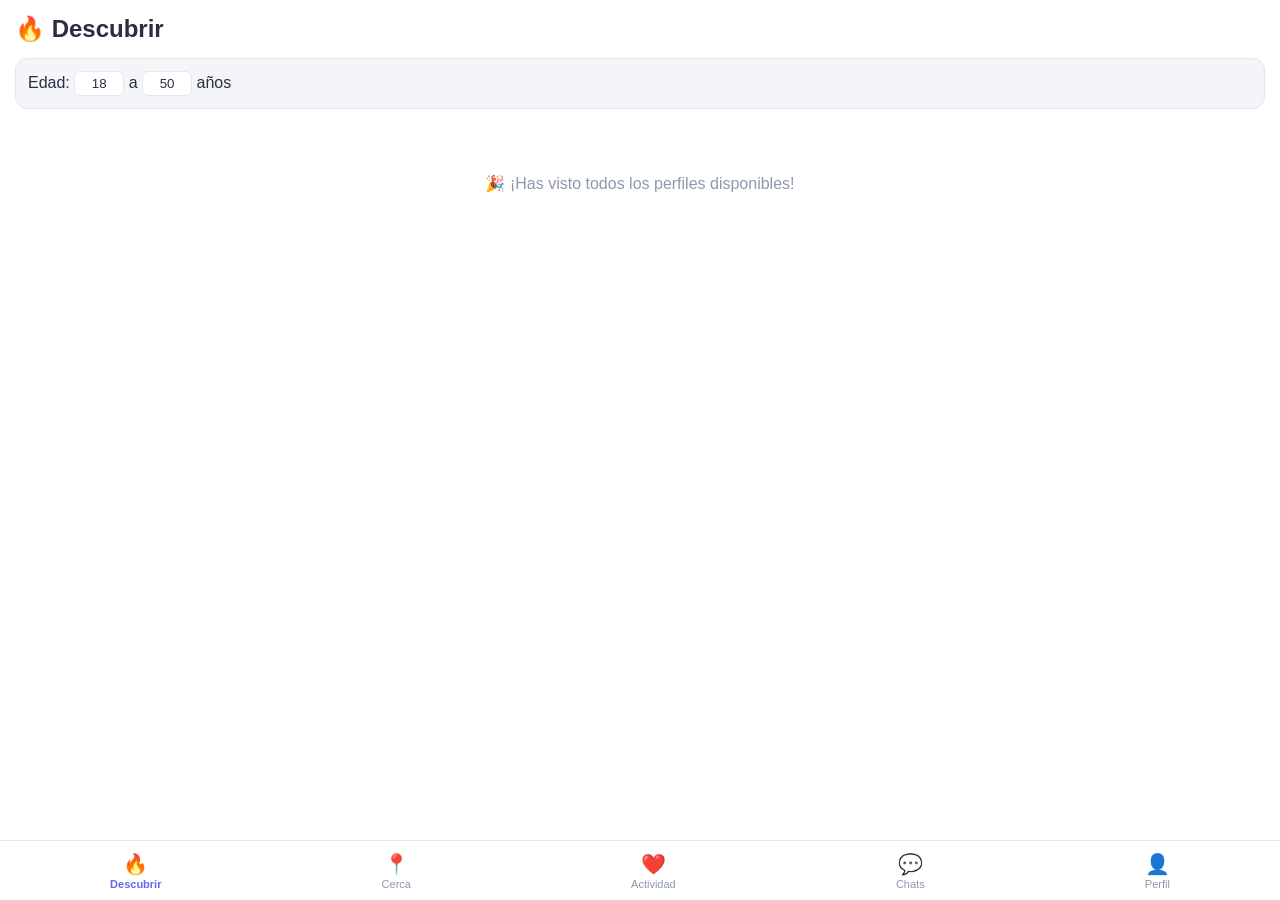
==== index.html @ 51c749a5 "Create index.html" ====
<!DOCTYPE html>
<html lang="es" class="light">
<head>
    <meta charset="UTF-8">
    <meta name="viewport" content="width=device-width, initial-scale=1.0">
    <title>Citas & Amigos</title>
    <script src="https://telegram.org/js/telegram-web-app.js"></script>
    <script>
        window.Telegram.WebApp.ready();
        window.Telegram.WebApp.expand();
        window.Telegram.WebApp.setHeaderColor('#ffffff');
        window.Telegram.WebApp.setBackgroundColor('#ffffff');
    </script>
    <style>
      * { box-sizing: border-box; margin: 0; padding: 0; }
      
      :root {
        --bg-primary: #ffffff;
        --bg-secondary: #f4f5f9;
        --text-main: #2b2d42;
        --text-muted: #8d99ae;
        --accent-color: #6366f1;
        --border-color: #e2e8f0;
      }

      html, body { 
        font-family: -apple-system, BlinkMacSystemFont, "Segoe UI", Roboto, Helvetica, Arial, sans-serif;
        background-color: #ffffff !important;
        background: #ffffff !important;
        color: #2b2d42 !important;
        color-scheme: light !important;
      }

      .screen { display: none; padding: 15px; padding-bottom: 80px; background-color: #ffffff !important; min-height: 100vh; }
      .screen.active { display: block; }

      .header { display: flex; justify-content: space-between; align-items: center; margin-bottom: 15px; }
      
      .filters { margin: 15px 0; background: var(--bg-secondary); padding: 12px; border-radius: 12px; border: 1px solid var(--border-color); color: var(--text-main); }
      .filters input { width: 50px; background: #ffffff; border: 1px solid var(--border-color); color: var(--text-main); border-radius: 6px; padding: 4px; text-align: center; }

      .card-container { margin-top: 10px; position: relative; }
      .card { background: var(--bg-secondary); border-radius: 16px; overflow: hidden; border: 1px solid var(--border-color); box-shadow: 0 4px 12px rgba(0,0,0,0.05); padding: 15px; }
      .card-img { width: 100%; height: 280px; object-fit: cover; background: #e2e8f0; border-radius: 12px; }
      .card-info { margin-top: 15px; color: var(--text-main); }

      /* Botón de videollamada / en vivo condicional en el perfil individual */
      .video-call-btn {
        display: none;
        width: 100%;
        background: #10b981;
        color: white;
        border: none;
        padding: 12px;
        border-radius: 10px;
        font-weight: bold;
        margin-top: 12px;
        cursor: pointer;
        align-items: center;
        justify-content: center;
        gap: 8px;
        font-size: 15px;
      }
      .video-call-btn.visible { display: flex; }

      .chat-item { display: flex; align-items: center; gap: 12px; padding: 12px; border-bottom: 1px solid var(--border-color); cursor: pointer; }
      .chat-avatar { width: 50px; height: 50px; border-radius: 50%; background: #cbd5e1; }

      .nav-bar { position: fixed; bottom: 0; left: 0; right: 0; height: 60px; background: var(--bg-primary); display: flex; justify-content: space-around; align-items: center; border-top: 1px solid var(--border-color); z-index: 100; }
      .nav-btn { background: none; border: none; color: var(--text-muted); font-size: 11px; cursor: pointer; display: flex; flex-direction: column; align-items: center; gap: 2px; }
      .nav-btn.active { color: var(--accent-color); font-weight: bold; }
      .nav-btn span { font-size: 20px; }

      .empty { text-align: center; padding: 50px 20px; color: var(--text-muted); }
      h1, h2, h3, h4, h5, h6, p, span { color: var(--text-main); }
    </style>
    <script>
    window.addEventListener('DOMContentLoaded', (event) => {
        if (window.Telegram && window.Telegram.WebApp) {
            const tg = window.Telegram.WebApp;
            tg.expand();
            tg.setHeaderColor('#ffffff');
            tg.setBackgroundColor('#ffffff');
        }
    });
    </script>
</head>
<body>

    <!-- 1. Pantalla Descubrir -->
    <div id="screen-descubrir" class="screen active">
        <div class="header"><h2>🔥 Descubrir</h2></div>
        <div class="filters">Edad: <input type="text" value="18" readonly> a <input type="text" value="50" readonly> años</div>
        <div class="empty">🎉 ¡Has visto todos los perfiles disponibles!</div>
    </div>

    <!-- 2. Pantalla Cerca -->
    <div id="screen-cerca" class="screen">
        <div class="header"><h2>📍 Cerca de ti</h2></div>
        <div class="empty">🔍 No hay usuarios cerca en este momento.</div>
    </div>

    <!-- 3. Pantalla Actividad -->
    <div id="screen-actividad" class="screen">
        <div class="header"><h2>❤️ Actividad</h2></div>
        <div class="empty">✨ Aquí verás quién te ha dado like o visitado.</div>
    </div>

    <!-- 4. Pantalla Chats -->
    <div id="screen-chats" class="screen">
        <div class="header"><h2>💬 Chats</h2></div>
        <div class="chat-item" onclick="openProfile('Carlos', true)">
            <div class="chat-avatar"></div>
            <div>
                <h4>Carlos</h4>
                <p style="font-size: 13px; color: var(--text-muted);">¡Hola! ¿Cómo estás?</p>
            </div>
        </div>
        <div class="chat-item" onclick="openProfile('Ana', false)">
            <div class="chat-avatar"></div>
            <div>
                <h4>Ana</h4>
                <p style="font-size: 13px; color: var(--text-muted);">Nuevo match guardado</p>
            </div>
        </div>
    </div>

    <!-- 5. Pantalla Perfil Individual (Con opción de videollamada / en vivo condicional) -->
    <div id="screen-perfil-detalle" class="screen">
        <div class="header">
            <button onclick="switchScreen('chats')" style="background:none; border:none; font-size:16px; color:var(--accent-color); cursor:pointer;">← Volver</button>
            <h2 id="profile-name">Perfil</h2>
            <div></div>
        </div>
        <div class="card">
            <div class="card-img"></div>
            <div class="card-info">
                <h3 id="profile-title">Usuario</h3>
                <p style="color: var(--text-muted); margin-top: 5px;">Buscando conectar y conocer gente nueva.</p>
                
                <!-- Botón de Videollamada / En vivo condicional -->
                <button id="videoCallBtn" class="video-call-btn" onclick="startVideoCall()">
                    🎥 Iniciar Videollamada / En vivo
                </button>
            </div>
        </div>
    </div>

    <!-- 6. Pantalla Perfil Propietario -->
    <div id="screen-perfil" class="screen">
        <div class="header"><h2>👤 Mi Perfil</h2></div>
        <div class="empty">⚙️ Configura tus datos personales y fotos.</div>
    </div>

    <!-- Barra de Navegación Inferior (5 secciones principales) -->
    <div class="nav-bar">
        <button class="nav-btn active" onclick="switchScreen('descubrir', this)">
            <span>🔥</span>Descubrir
        </button>
        <button class="nav-btn" onclick="switchScreen('cerca', this)">
            <span>📍</span>Cerca
        </button>
        <button class="nav-btn" onclick="switchScreen('actividad', this)">
            <span>❤️</span>Actividad
        </button>
        <button class="nav-btn" onclick="switchScreen('chats', this)">
            <span>💬</span>Chats
        </button>
        <button class="nav-btn" onclick="switchScreen('perfil', this)">
            <span>👤</span>Perfil
        </button>
    </div>

    <script>
        function switchScreen(screenId, btnElement) {
            document.querySelectorAll('.screen').forEach(s => s.classList.remove('active'));
            document.getElementById('screen-' + screenId).classList.add('active');

            if(btnElement) {
                document.querySelectorAll('.nav-btn').forEach(b => b.classList.remove('active'));
                btnElement.classList.add('active');
            }
        }

        // Abre el perfil individual y evalúa si ya hubo chat previo
        function openProfile(name, hasHadChat) {
            document.getElementById('profile-name').innerText = name;
            document.getElementById('profile-title').innerText = name + ", 24";
            
            const videoBtn = document.getElementById('videoCallBtn');
            if (hasHadChat) {
                videoBtn.classList.add('visible'); // Muestra la cámara 🎥 porque ya hablaron
            } else {
                videoBtn.classList.remove('visible'); // Oculta la cámara si no hay chat previo
            }

            switchScreen('perfil-detalle');
        }

        function startVideoCall() {
            alert("Conectando videollamada / en vivo...");
        }
    </script>
</body>
</html>
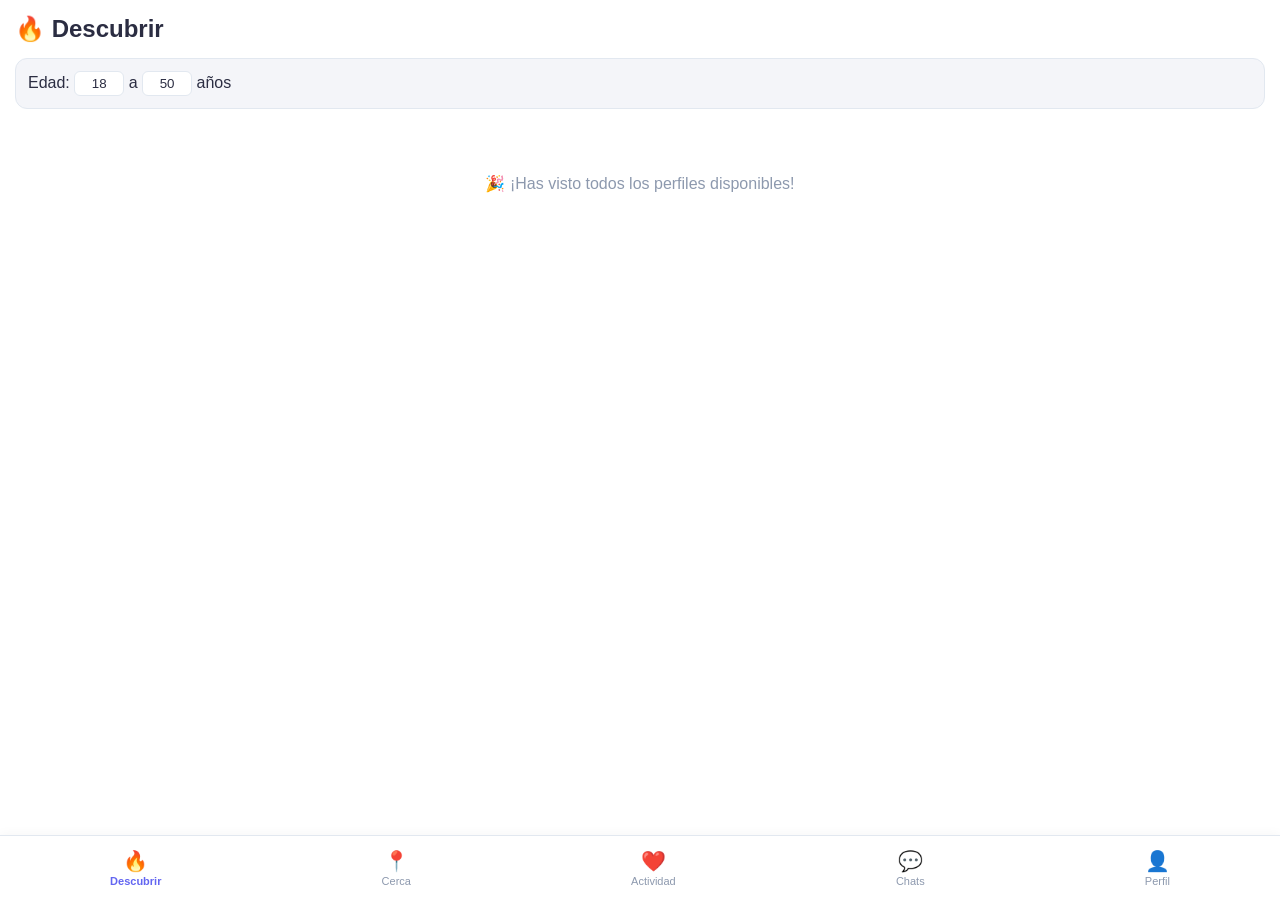
==== commit 38e04931: "Update index.html" ====
--- a/index.html
+++ b/index.html
@@ -1,15 +1,17 @@
 <!DOCTYPE html>
-<html lang="es" class="light">
+<html lang="es" style="background-color: #ffffff !important;">
 <head>
     <meta charset="UTF-8">
     <meta name="viewport" content="width=device-width, initial-scale=1.0">
     <title>Citas & Amigos</title>
+    <!-- SDK de Telegram WebApp -->
     <script src="https://telegram.org/js/telegram-web-app.js"></script>
     <script>
-        window.Telegram.WebApp.ready();
-        window.Telegram.WebApp.expand();
-        window.Telegram.WebApp.setHeaderColor('#ffffff');
-        window.Telegram.WebApp.setBackgroundColor('#ffffff');
+        const tg = window.Telegram.WebApp;
+        tg.ready();
+        tg.expand();
+        tg.setHeaderColor('#ffffff');
+        tg.setBackgroundColor('#ffffff');
     </script>
     <style>
       * { box-sizing: border-box; margin: 0; padding: 0; }
@@ -23,15 +25,17 @@
         --border-color: #e2e8f0;
       }
 
+      /* Forzar colores claros en toda la jerarquía de la app móvil */
       html, body { 
         font-family: -apple-system, BlinkMacSystemFont, "Segoe UI", Roboto, Helvetica, Arial, sans-serif;
         background-color: #ffffff !important;
         background: #ffffff !important;
         color: #2b2d42 !important;
         color-scheme: light !important;
+        min-height: 100vh;
       }
 
-      .screen { display: none; padding: 15px; padding-bottom: 80px; background-color: #ffffff !important; min-height: 100vh; }
+      .screen { display: none; padding: 15px; padding-bottom: 90px; background-color: #ffffff !important; min-height: 100vh; }
       .screen.active { display: block; }
 
       .header { display: flex; justify-content: space-between; align-items: center; margin-bottom: 15px; }
@@ -66,7 +70,7 @@
       .chat-item { display: flex; align-items: center; gap: 12px; padding: 12px; border-bottom: 1px solid var(--border-color); cursor: pointer; }
       .chat-avatar { width: 50px; height: 50px; border-radius: 50%; background: #cbd5e1; }
 
-      .nav-bar { position: fixed; bottom: 0; left: 0; right: 0; height: 60px; background: var(--bg-primary); display: flex; justify-content: space-around; align-items: center; border-top: 1px solid var(--border-color); z-index: 100; }
+      .nav-bar { position: fixed; bottom: 0; left: 0; right: 0; height: 65px; background: #ffffff !important; display: flex; justify-content: space-around; align-items: center; border-top: 1px solid var(--border-color); z-index: 100; box-shadow: 0 -2px 10px rgba(0,0,0,0.03); }
       .nav-btn { background: none; border: none; color: var(--text-muted); font-size: 11px; cursor: pointer; display: flex; flex-direction: column; align-items: center; gap: 2px; }
       .nav-btn.active { color: var(--accent-color); font-weight: bold; }
       .nav-btn span { font-size: 20px; }
@@ -74,18 +78,8 @@
       .empty { text-align: center; padding: 50px 20px; color: var(--text-muted); }
       h1, h2, h3, h4, h5, h6, p, span { color: var(--text-main); }
     </style>
-    <script>
-    window.addEventListener('DOMContentLoaded', (event) => {
-        if (window.Telegram && window.Telegram.WebApp) {
-            const tg = window.Telegram.WebApp;
-            tg.expand();
-            tg.setHeaderColor('#ffffff');
-            tg.setBackgroundColor('#ffffff');
-        }
-    });
-    </script>
 </head>
-<body>
+<body style="background-color: #ffffff !important;">
 
     <!-- 1. Pantalla Descubrir -->
     <div id="screen-descubrir" class="screen active">
@@ -152,7 +146,7 @@
         <div class="empty">⚙️ Configura tus datos personales y fotos.</div>
     </div>
 
-    <!-- Barra de Navegación Inferior (5 secciones principales) -->
+    <!-- Barra de Navegación Inferior (Botones principales solicitados) -->
     <div class="nav-bar">
         <button class="nav-btn active" onclick="switchScreen('descubrir', this)">
             <span>🔥</span>Descubrir
